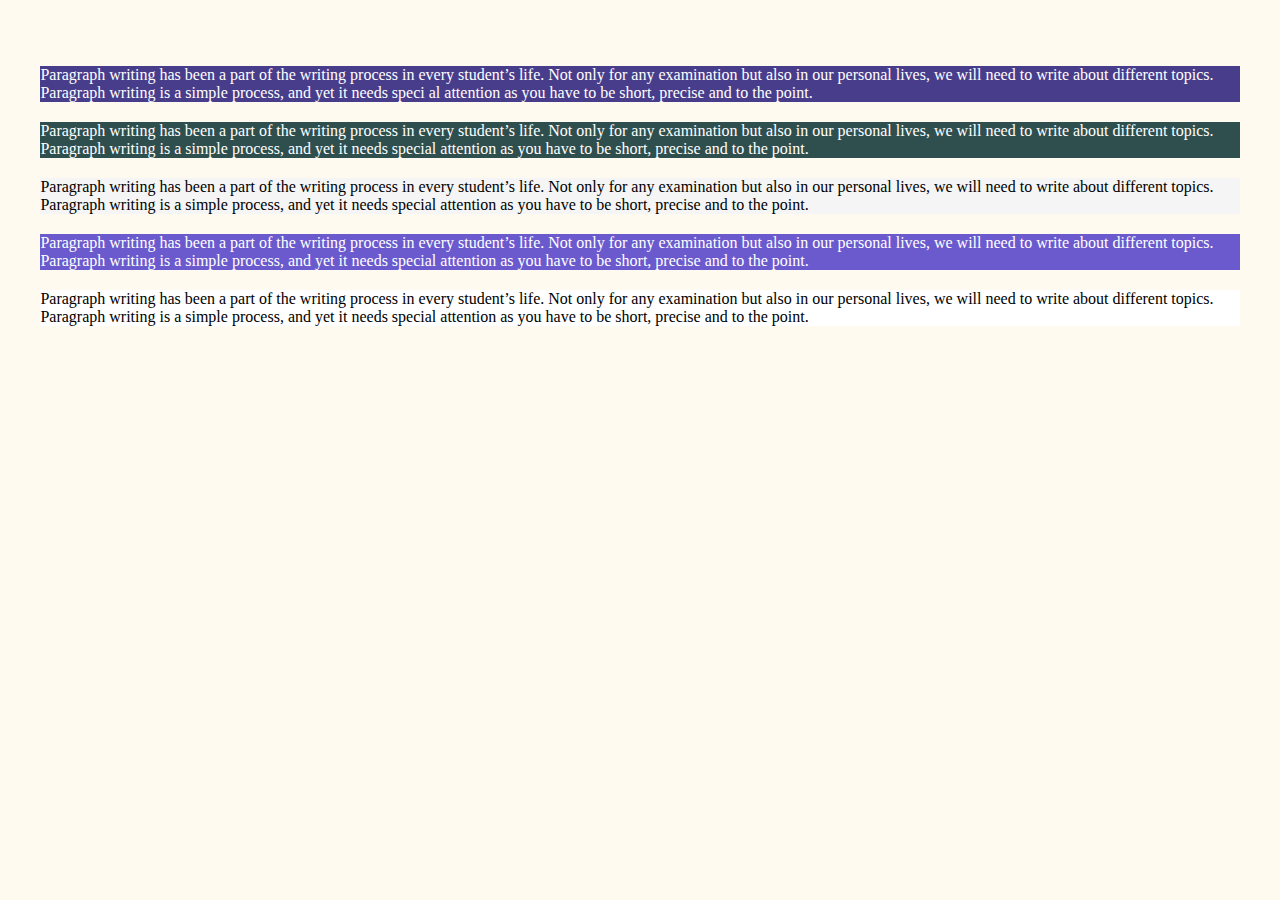
==== index.html @ 17581adf "commit" ====
<!DOCTYPE html>
<html lang="en">
<head>
    <meta charset="UTF-8">
    <meta name="viewport" content="width=device-width, initial-scale=1.0">
    <title>First Project</title>
    <link rel="stylesheet" href="style.css">
</head>
<body>
    <div id="test-container">
     
    <div id="test-1" class="grid-item">Paragraph writing has been a part of the writing process in every student’s life. Not only for any examination but also in our personal lives, we will need to write about different topics. Paragraph writing is a simple process, and yet it needs speci
        al attention as you have to be short, precise and to the point.</div>
    <div id="test-2"class="grid-item">Paragraph writing has been a part of the writing process in every student’s life. Not only for any examination but also in our personal lives, we will need to write about different topics. Paragraph writing is a simple process, and yet it needs 
        special attention as you have to be short, precise and to the point.</div>
    <div id="test-3"class="grid-item">Paragraph writing has been a part of the writing process in

        every student’s life. Not only for any examination but also in our personal lives, we will need to write about different topics. Paragraph writing is a simple process, and yet it needs special attention as you have to be short, precise and to the point.</div>
    <div id="test-4"class="grid-item">Paragraph writing has been a part of the writing process in
         every student’s life. Not only for any examination but also in our personal lives, we will need to write about different topics. Paragraph writing is a simple process, and yet it needs special attention as you have to be short, precise and to the point.</div>
    <div id="test-5"class="grid-item">Paragraph writing has been a part of the writing process in
         every student’s life. Not only for any examination but also in our personal lives, we will need to write about different topics. Paragraph writing is a simple process, and yet it needs special attention as you have to be short, precise and to the point.</div>
        </div>
</body>
</html>
---- style.css ----
*{
box-sizing: border-box;
margin:0;
padding:0;

}
body{
    background-color:floralwhite;
}
#test-container{
    padding: 5% 3%;
    margin: 2px;



}
.grid-item{
    margin-bottom: 20px;

}
 #test-1{
    
color:white;
    background-color: darkslateblue;
 }
 #test-2{
color: white;
background-color: darkslategray;

 }
 #test-3{
    background-color: whitesmoke;


 }
 #test-4{
    background-color: slateblue;
    color: white;

 }
 #test-5{
    background-color: white;

 }
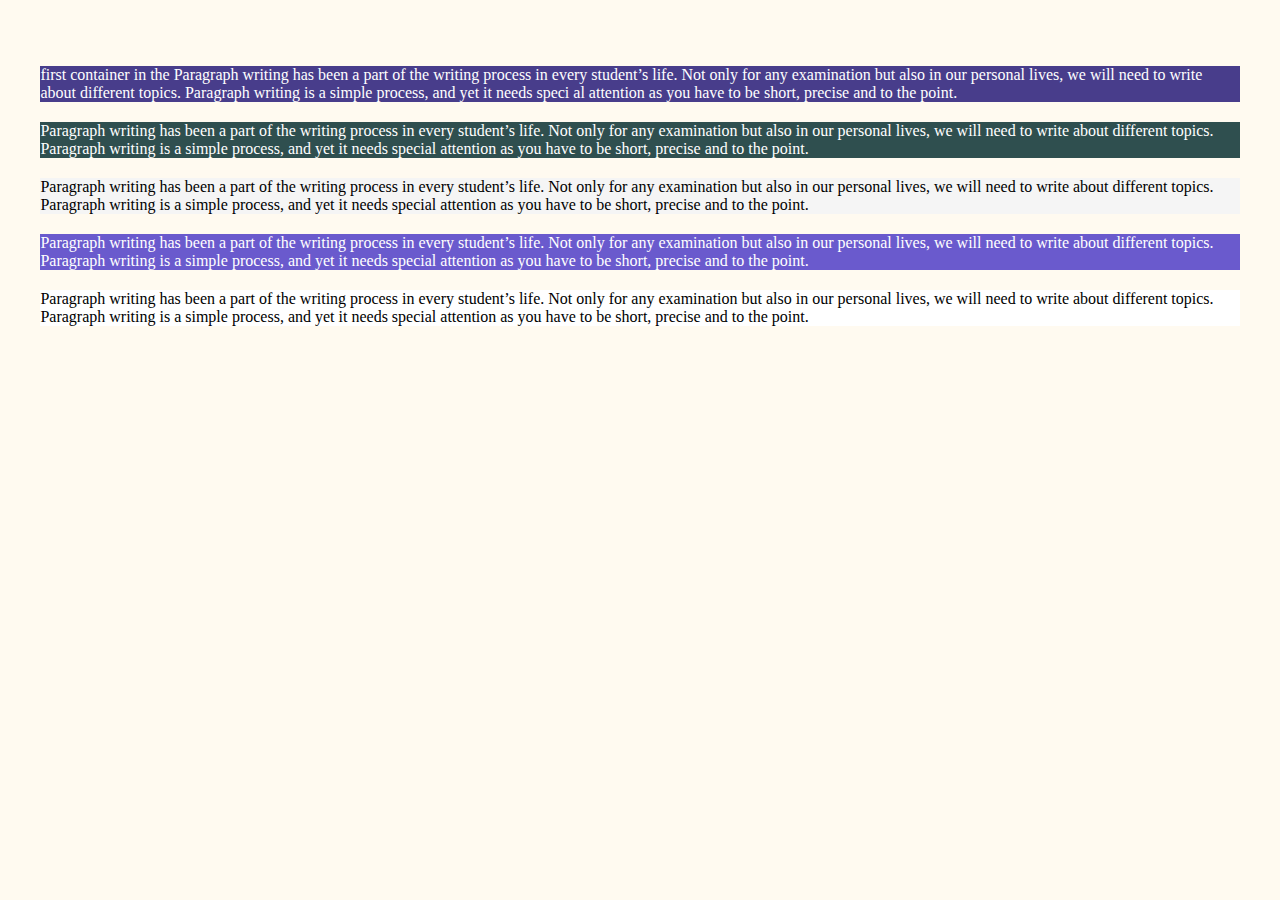
==== commit ed18d8d6: "push" ====
--- a/index.html
+++ b/index.html
@@ -9,7 +9,7 @@
 <body>
     <div id="test-container">
      
-    <div id="test-1" class="grid-item">Paragraph writing has been a part of the writing process in every student’s life. Not only for any examination but also in our personal lives, we will need to write about different topics. Paragraph writing is a simple process, and yet it needs speci
+    <div id="test-1" class="grid-item">first container in the Paragraph writing has been a part of the writing process in every student’s life. Not only for any examination but also in our personal lives, we will need to write about different topics. Paragraph writing is a simple process, and yet it needs speci
         al attention as you have to be short, precise and to the point.</div>
     <div id="test-2"class="grid-item">Paragraph writing has been a part of the writing process in every student’s life. Not only for any examination but also in our personal lives, we will need to write about different topics. Paragraph writing is a simple process, and yet it needs 
         special attention as you have to be short, precise and to the point.</div>
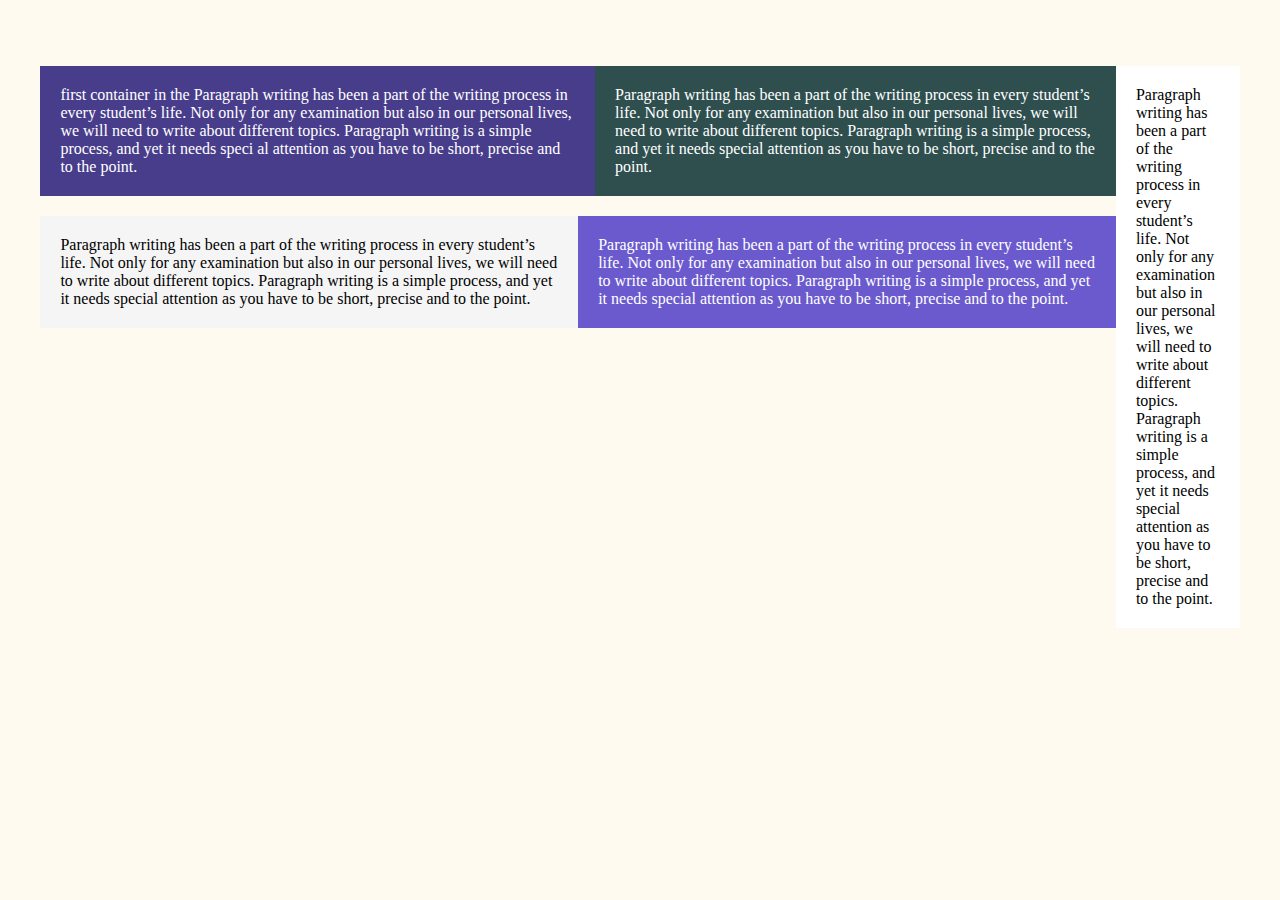
==== commit 3dc33d30: "hey you" ====
--- a/index.html
+++ b/index.html
@@ -8,17 +8,24 @@
 </head>
 <body>
     <div id="test-container">
+        <div id="main-left">
+            <div id="top">
      
     <div id="test-1" class="grid-item">first container in the Paragraph writing has been a part of the writing process in every student’s life. Not only for any examination but also in our personal lives, we will need to write about different topics. Paragraph writing is a simple process, and yet it needs speci
         al attention as you have to be short, precise and to the point.</div>
     <div id="test-2"class="grid-item">Paragraph writing has been a part of the writing process in every student’s life. Not only for any examination but also in our personal lives, we will need to write about different topics. Paragraph writing is a simple process, and yet it needs 
+        
         special attention as you have to be short, precise and to the point.</div>
-    <div id="test-3"class="grid-item">Paragraph writing has been a part of the writing process in
+    </div>
+    <div id="button">
+        <div id="test-3"class="grid-item">Paragraph writing has been a part of the writing process in
 
         every student’s life. Not only for any examination but also in our personal lives, we will need to write about different topics. Paragraph writing is a simple process, and yet it needs special attention as you have to be short, precise and to the point.</div>
     <div id="test-4"class="grid-item">Paragraph writing has been a part of the writing process in
          every student’s life. Not only for any examination but also in our personal lives, we will need to write about different topics. Paragraph writing is a simple process, and yet it needs special attention as you have to be short, precise and to the point.</div>
-    <div id="test-5"class="grid-item">Paragraph writing has been a part of the writing process in
+        </div>
+        </div>
+         <div id="test-5"class="grid-item">Paragraph writing has been a part of the writing process in
          every student’s life. Not only for any examination but also in our personal lives, we will need to write about different topics. Paragraph writing is a simple process, and yet it needs special attention as you have to be short, precise and to the point.</div>
         </div>
 </body>
--- a/style.css
+++ b/style.css
@@ -41,4 +41,34 @@
  #test-5{
     background-color: white;
 
- }+ }
+  .grid-item{ */
+     margin-bottom: 20px;
+     padding: 20px; 
+  }
+
+
+
+
+
+  @media(min-width: 576px){
+    #test-container {
+        display: flex;
+
+
+    }
+    #main-left{
+        display: flex;
+        flex-direction: column;
+    }
+#test-5{
+    flex-basis: 30%;
+}
+
+#top{
+    display: flex;
+}
+#button{
+    display: flex;
+}
+  }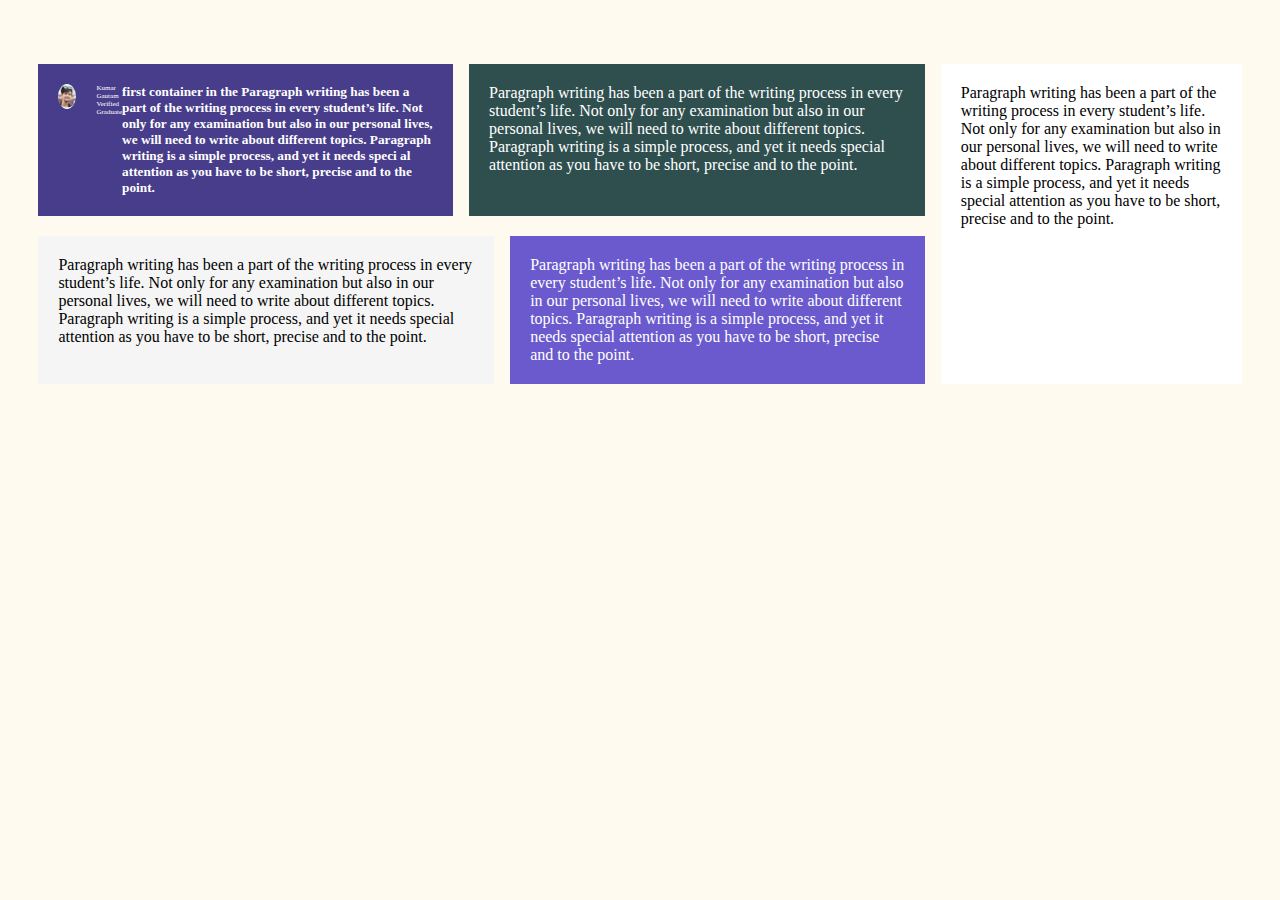
==== commit 1f253c87: "flex" ====
--- a/index.html
+++ b/index.html
@@ -1,32 +1,58 @@
 <!DOCTYPE html>
 <html lang="en">
+
 <head>
     <meta charset="UTF-8">
     <meta name="viewport" content="width=device-width, initial-scale=1.0">
     <title>First Project</title>
     <link rel="stylesheet" href="style.css">
 </head>
+
 <body>
     <div id="test-container">
         <div id="main-left">
             <div id="top">
-     
-    <div id="test-1" class="grid-item">first container in the Paragraph writing has been a part of the writing process in every student’s life. Not only for any examination but also in our personal lives, we will need to write about different topics. Paragraph writing is a simple process, and yet it needs speci
-        al attention as you have to be short, precise and to the point.</div>
-    <div id="test-2"class="grid-item">Paragraph writing has been a part of the writing process in every student’s life. Not only for any examination but also in our personal lives, we will need to write about different topics. Paragraph writing is a simple process, and yet it needs 
-        
-        special attention as you have to be short, precise and to the point.</div>
+
+                <div id="test-1" class="grid-item">
+                    <div class="header"><img src="./image/kum.png">
+                        <div class="header-txt">
+                            <p>Kumar Gautam</p>
+                            <p>Verified Graduate</p>
+
+                        </div>
+                        <h5>first container in the Paragraph writing has been a part of the writing process in every
+                            student’s life. Not only for any examination but also in our personal lives, we will need to
+                            write about different topics. Paragraph writing is a simple process, and yet it needs speci
+                            al attention as you have to be short, precise and to the point. </h5>
+
+                    </div>
+
+
+                </div>
+
+                <div id="test-2" class="grid-item">Paragraph writing has been a part of the writing process in every
+                    student’s life. Not only for any examination but also in our personal lives, we will need to write
+                    about different topics. Paragraph writing is a simple process, and yet it needs
+
+                    special attention as you have to be short, precise and to the point.</div>
+            </div>
+            <div id="button">
+                <div id="test-3" class="grid-item">Paragraph writing has been a part of the writing process in
+
+                    every student’s life. Not only for any examination but also in our personal lives, we will need to
+                    write about different topics. Paragraph writing is a simple process, and yet it needs special
+                    attention as you have to be short, precise and to the point.</div>
+                <div id="test-4" class="grid-item">Paragraph writing has been a part of the writing process in
+                    every student’s life. Not only for any examination but also in our personal lives, we will need to
+                    write about different topics. Paragraph writing is a simple process, and yet it needs special
+                    attention as you have to be short, precise and to the point.</div>
+            </div>
+        </div>
+        <div id="test-5" class="grid-item">Paragraph writing has been a part of the writing process in
+            every student’s life. Not only for any examination but also in our personal lives, we will need to write
+            about different topics. Paragraph writing is a simple process, and yet it needs special attention as you
+            have to be short, precise and to the point.</div>
     </div>
-    <div id="button">
-        <div id="test-3"class="grid-item">Paragraph writing has been a part of the writing process in
+</body>
 
-        every student’s life. Not only for any examination but also in our personal lives, we will need to write about different topics. Paragraph writing is a simple process, and yet it needs special attention as you have to be short, precise and to the point.</div>
-    <div id="test-4"class="grid-item">Paragraph writing has been a part of the writing process in
-         every student’s life. Not only for any examination but also in our personal lives, we will need to write about different topics. Paragraph writing is a simple process, and yet it needs special attention as you have to be short, precise and to the point.</div>
-        </div>
-        </div>
-         <div id="test-5"class="grid-item">Paragraph writing has been a part of the writing process in
-         every student’s life. Not only for any examination but also in our personal lives, we will need to write about different topics. Paragraph writing is a simple process, and yet it needs special attention as you have to be short, precise and to the point.</div>
-        </div>
-</body>
 </html>--- a/style.css
+++ b/style.css
@@ -48,21 +48,38 @@
   }
 
 
+.header{
+    display: flex;
+    align-items:flex-start;
+    
+}
+.header img{
+    border-radius: 50%;
+    height: 25px;
+    margin-right: 20px;
+}
 
-
+.header-txt{
+    font-size: 7px;
+}
 
   @media(min-width: 576px){
     #test-container {
         display: flex;
+        margin: 0 auto;
 
 
     }
     #main-left{
         display: flex;
         flex-direction: column;
+        flex-basis: 75%;
+    }
+    #main-left .grid-item{
+        margin-right: 16px;
     }
 #test-5{
-    flex-basis: 30%;
+    flex-basis: 25%;
 }
 
 #top{
@@ -71,4 +88,20 @@
 #button{
     display: flex;
 }
+#test-1{
+    display: flex;
+    flex-basis: 50%;
+
+}
+#test-2{
+    flex-basis: 55%;
+}
+#test-3{
+    flex-basis: 55%;
+
+}
+#test-4{
+    flex-basis: 50% ;
+}
+
   }